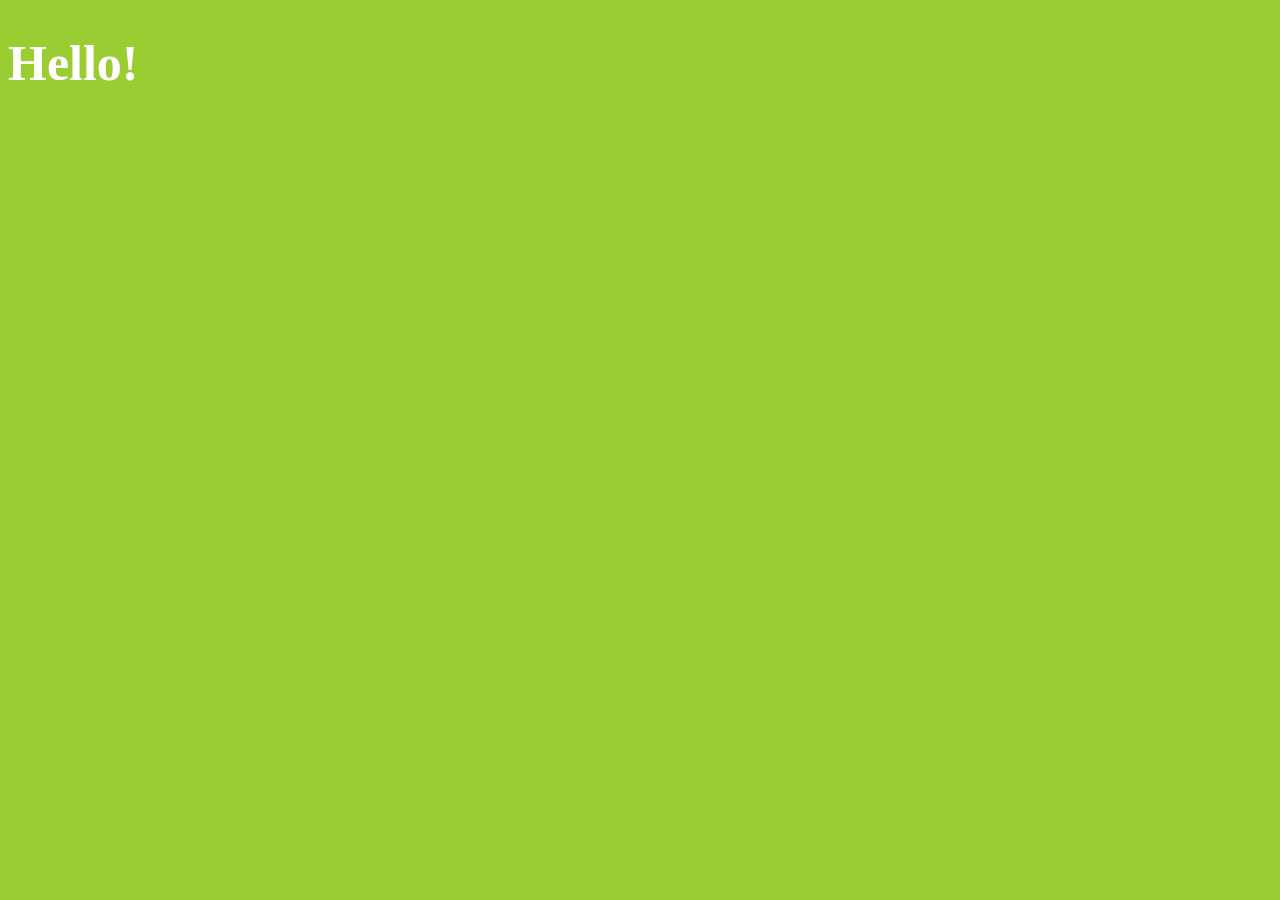
==== index.html @ 7e39213b "challenge 4" ====
<!DOCTYPE html>
<html>
    <head>
        <title>Hi</title>
        <link rel="stylesheet" href="index.css" />
    </head>
    <body class="background">
        <h1>Hello!</h1>
        <script src="index.js">
        </script>
    </body>
</html>
---- index.css ----
body {
    background-color: rgb(0, 128, 128);
}

h1 {
    font-size : 50px;
    color: white;

}

.bass__screen {
    background-color: rgb(0, 128, 128);
}

.med__screen {
    background-color: rgb(216, 191, 216);
}

.max__screen {
    background-color: rgb(154, 205, 50);
}
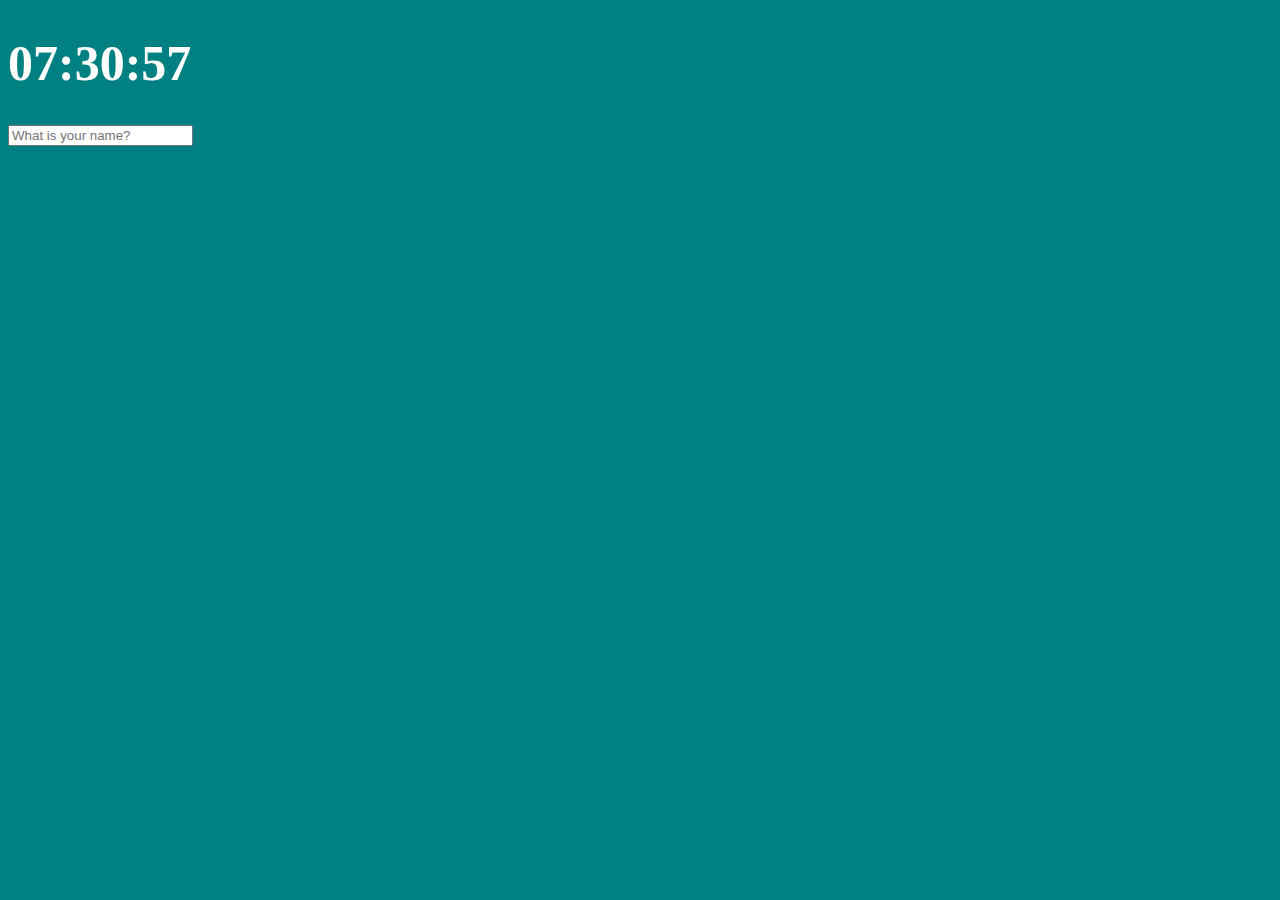
==== commit ba99242e: "local storage" ====
--- a/index.html
+++ b/index.html
@@ -5,8 +5,20 @@
         <link rel="stylesheet" href="index.css" />
     </head>
     <body class="background">
-        <h1>Hello!</h1>
-        <script src="index.js">
-        </script>
+        <div class="js-clock">
+            <h1 class="js-title">00:00</h1>
+        </div>
+
+        <form class="js-form form">
+            <input type="text" placeholder="What is your name?" />
+        </form>
+
+        <h4 class="js-greetings greetings"></h4>
+
+
+
+        <!-- script src="index.js"></script -->
+        <script src="clock.js"></script>
+        <script src="greeting.js"></script>
     </body>
 </html>--- a/index.css
+++ b/index.css
@@ -18,4 +18,13 @@
 
 .max__screen {
     background-color: rgb(154, 205, 50);
+}
+
+.form,
+.greetings {
+    display: none;
+}
+
+.showing {
+    display: block;
 }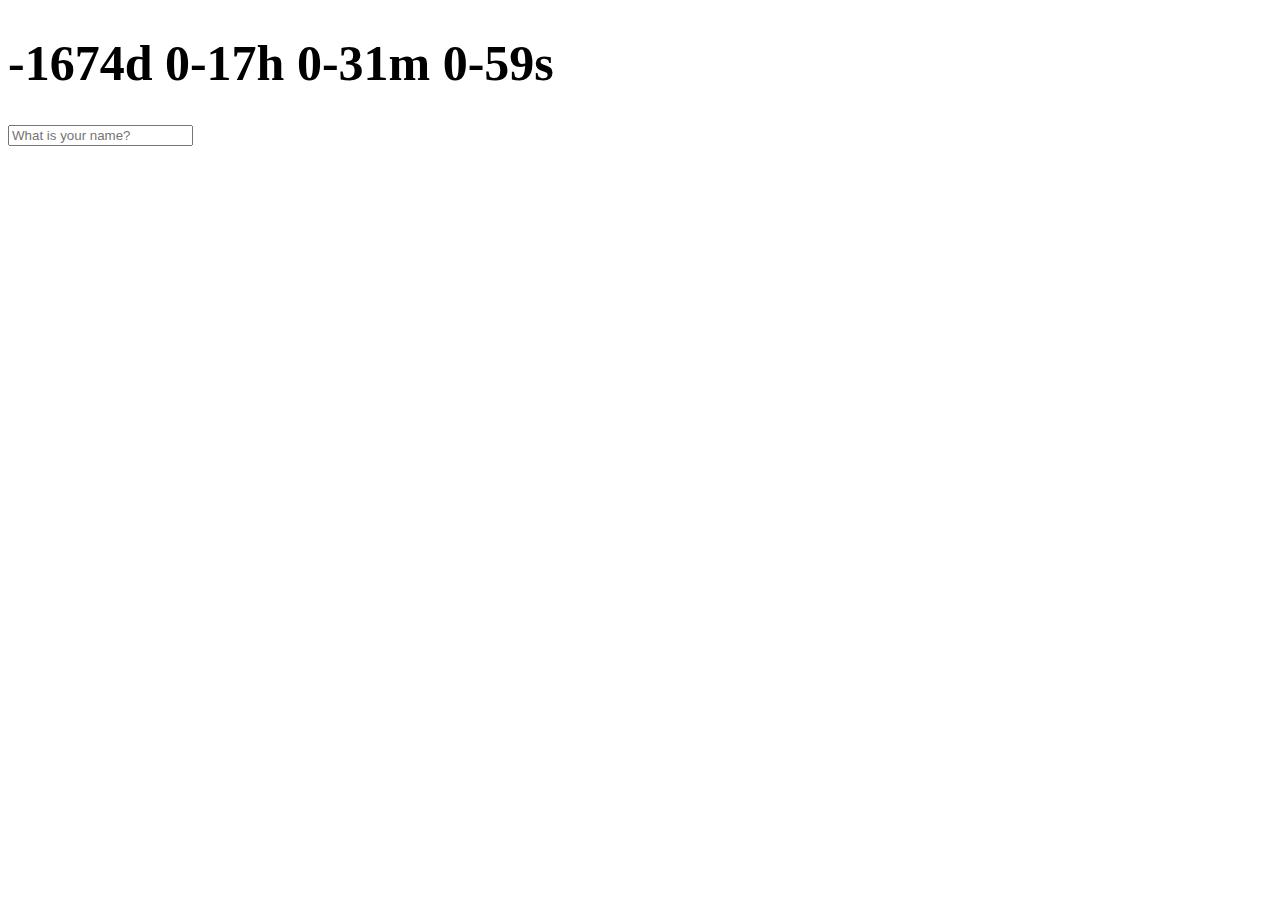
==== commit 63ca6444: "challenge 5 date interval" ====
--- a/index.html
+++ b/index.html
@@ -6,7 +6,7 @@
     </head>
     <body class="background">
         <div class="js-clock">
-            <h1 class="js-title">00:00</h1>
+            <h1 class="js-now">00:00</h1>
         </div>
 
         <form class="js-form form">
--- a/index.css
+++ b/index.css
@@ -1,10 +1,10 @@
 body {
-    background-color: rgb(0, 128, 128);
+    background-color: white;
 }
 
 h1 {
     font-size : 50px;
-    color: white;
+    color: black;
 
 }
 
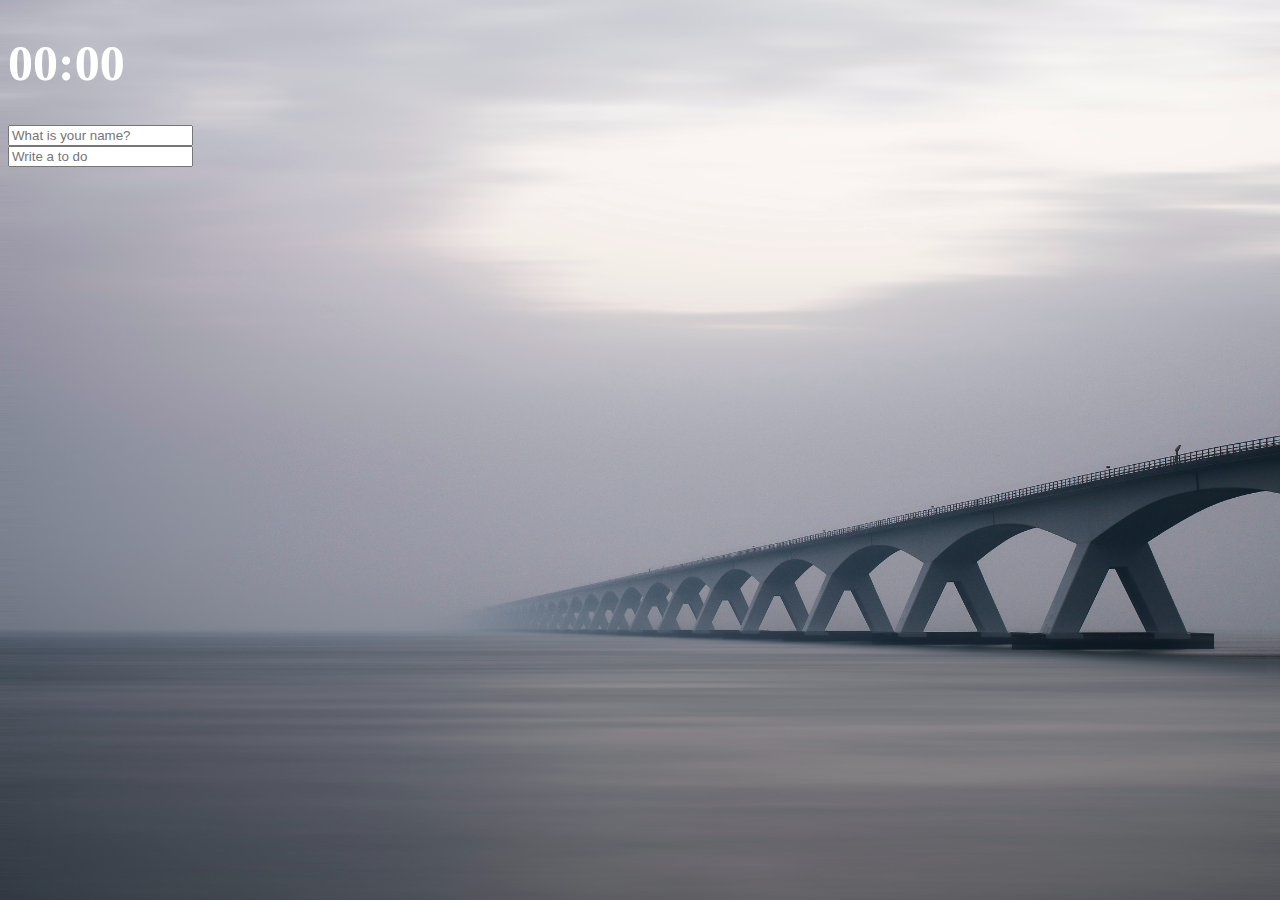
==== commit f40d51ca: "done project" ====
--- a/index.html
+++ b/index.html
@@ -2,11 +2,12 @@
 <html>
     <head>
         <title>Hi</title>
+        <meta charset="utf-8" />
         <link rel="stylesheet" href="index.css" />
     </head>
     <body class="background">
         <div class="js-clock">
-            <h1 class="js-now">00:00</h1>
+            <h1 class="js-title">00:00</h1>
         </div>
 
         <form class="js-form form">
@@ -15,10 +16,20 @@
 
         <h4 class="js-greetings greetings"></h4>
 
+        <form class="js-toDoForm">
+            <input type="text" placeholder="Write a to do" />
+        </form>
 
+        <ul class="js-toDoList">
+        </ul>
+
+        <span class="js-weather"></span>
 
         <!-- script src="index.js"></script -->
         <script src="clock.js"></script>
         <script src="greeting.js"></script>
+        <script src="todo.js"></script>
+        <script src="background.js"></script>
+        <script src="weather.js"></script>
     </body>
 </html>--- a/index.css
+++ b/index.css
@@ -1,10 +1,10 @@
 body {
-    background-color: white;
+    background-color: rgb(157, 235, 235);
 }
 
 h1 {
     font-size : 50px;
-    color: black;
+    color: white;
 
 }
 
@@ -27,4 +27,23 @@
 
 .showing {
     display: block;
-}+}
+
+@keyframes fadeIn{
+    from{
+        opacity: 0;
+    } to {
+        opacity: 1;
+    }
+}
+
+.bgImage {
+    position: absolute;
+    top: 0;
+    left: 0;
+    width: 100%;
+    height: 100%;
+    z-index: -1;
+    animation: fadeIn 1s ease-in-out;
+}
+
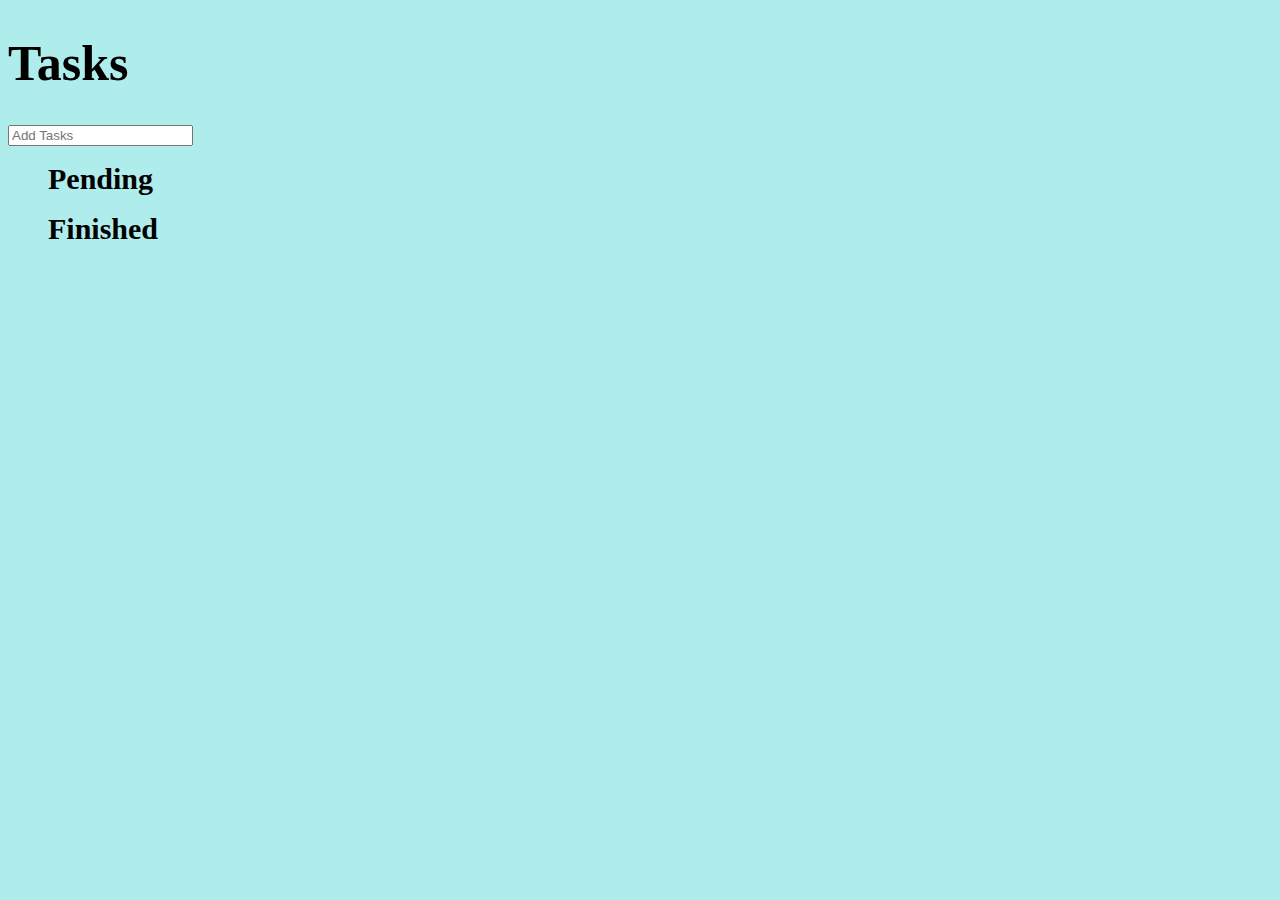
==== commit 9854b605: "challenge todolist" ====
--- a/index.html
+++ b/index.html
@@ -7,29 +7,26 @@
     </head>
     <body class="background">
         <div class="js-clock">
-            <h1 class="js-title">00:00</h1>
+            <!--h1 class="js-title">00:00</h1-->
+            <h1 class="sixtitle">Tasks</h1>
         </div>
 
-        <form class="js-form form">
-            <input type="text" placeholder="What is your name?" />
-        </form>
-
-        <h4 class="js-greetings greetings"></h4>
 
         <form class="js-toDoForm">
-            <input type="text" placeholder="Write a to do" />
+            <input type="text" placeholder="Add Tasks" />
         </form>
 
         <ul class="js-toDoList">
+            <span class="todoTitle">Pending</span>
+        </ul>
+
+        <ul class="js-finishList">
+            <span class="finishTitle">Finished</span>
         </ul>
 
         <span class="js-weather"></span>
 
         <!-- script src="index.js"></script -->
-        <script src="clock.js"></script>
-        <script src="greeting.js"></script>
         <script src="todo.js"></script>
-        <script src="background.js"></script>
-        <script src="weather.js"></script>
     </body>
 </html>--- a/index.css
+++ b/index.css
@@ -1,11 +1,16 @@
 body {
-    background-color: rgb(157, 235, 235);
+    background-color: rgb(175, 236, 236);
 }
 
 h1 {
     font-size : 50px;
     color: white;
 
+}
+
+.sixtitle {
+    font-size : 50px;
+    color: black;
 }
 
 .bass__screen {
@@ -47,3 +52,24 @@
     animation: fadeIn 1s ease-in-out;
 }
 
+select {
+    font-size: .9rem;
+    padding: 2px 5px;
+    color: black;
+}
+
+.todoTitle 
+{
+    display: block;
+    font-size: 30px;
+    font-weight: 600;
+    margin-bottom: 15px;
+}
+
+.finishTitle
+{
+    display: block;
+    font-size: 30px;
+    font-weight: 600;
+    margin-bottom: 15px;
+}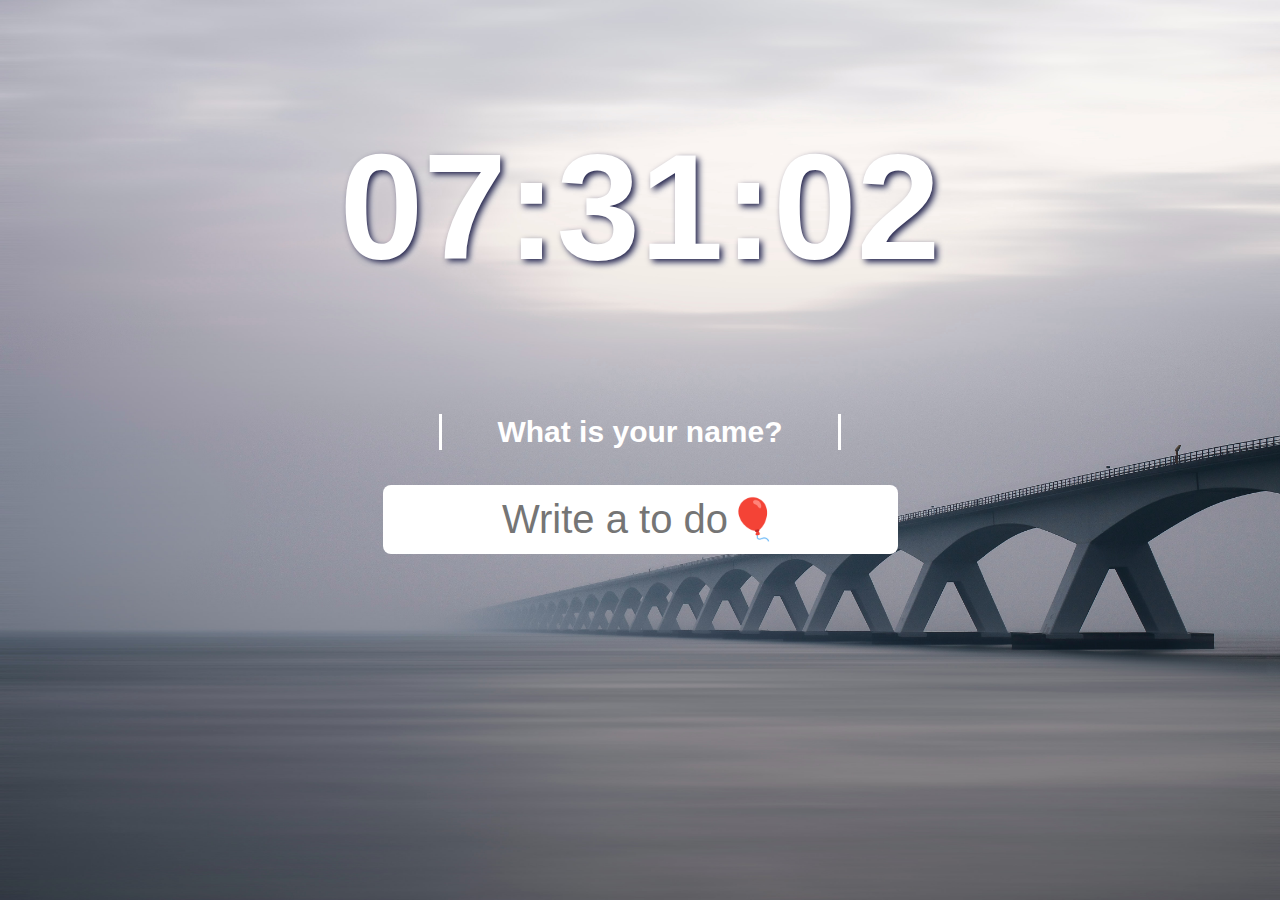
==== commit b6ecb3f9: "last momontum" ====
--- a/index.html
+++ b/index.html
@@ -7,26 +7,33 @@
     </head>
     <body class="background">
         <div class="js-clock">
-            <!--h1 class="js-title">00:00</h1-->
-            <h1 class="sixtitle">Tasks</h1>
+            <h1 class="js-title">00:00</h1>
         </div>
 
+        <form class="js-form form">
+            <input type="text" placeholder="What is your name?" />
+        </form>
+
+        <h4 class="js-greetings greetings"></h4>
 
         <form class="js-toDoForm">
-            <input type="text" placeholder="Add Tasks" />
+            <input type="text" placeholder="Write a to do🎈" />
         </form>
 
         <ul class="js-toDoList">
-            <span class="todoTitle">Pending</span>
-        </ul>
-
-        <ul class="js-finishList">
-            <span class="finishTitle">Finished</span>
         </ul>
 
         <span class="js-weather"></span>
 
-        <!-- script src="index.js"></script -->
+        <div class="js-mention__box">
+            <span class="js-mention"></span>
+        </div>
+
+        <script src="clock.js"></script>
+        <script src="greeting.js"></script>
         <script src="todo.js"></script>
+        <script src="background.js"></script>
+        <script src="weather.js"></script>
+        <script src="mention.js"></script>
     </body>
 </html>--- a/index.css
+++ b/index.css
@@ -1,16 +1,21 @@
+@import "clock.css";
+@import "mention.css";
+@import "todo.css";
+@import "weather.css";
+@import "greeting.css";
+
 body {
-    background-color: rgb(175, 236, 236);
+    background-color: rgb(157, 235, 235);
+    font-family:-apple-system, BlinkMacSystemFont, 'Segoe UI', Roboto, Oxygen, Ubuntu, Cantarell, 'Open Sans', 'Helvetica Neue', sans-serif;
+    position: relative;
+    margin: 0px 0px;
+    height: 100vh;
 }
 
 h1 {
     font-size : 50px;
     color: white;
 
-}
-
-.sixtitle {
-    font-size : 50px;
-    color: black;
 }
 
 .bass__screen {
@@ -52,24 +57,3 @@
     animation: fadeIn 1s ease-in-out;
 }
 
-select {
-    font-size: .9rem;
-    padding: 2px 5px;
-    color: black;
-}
-
-.todoTitle 
-{
-    display: block;
-    font-size: 30px;
-    font-weight: 600;
-    margin-bottom: 15px;
-}
-
-.finishTitle
-{
-    display: block;
-    font-size: 30px;
-    font-weight: 600;
-    margin-bottom: 15px;
-}